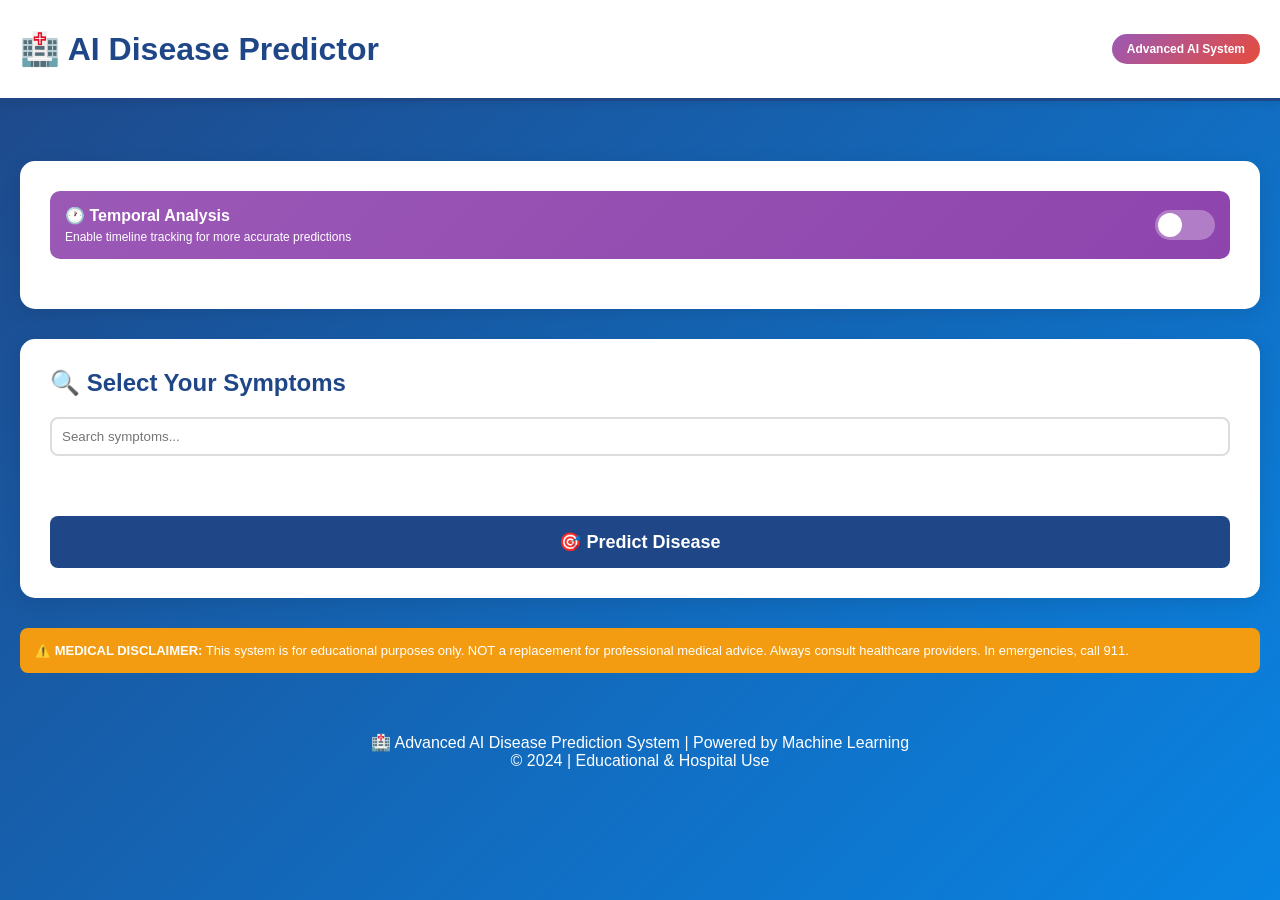
==== templates/temporal_system.html @ e87b2ffe "Initial disease prediction project" ====
<!DOCTYPE html>
<html lang="en">
<head>
    <meta charset="UTF-8">
    <meta name="viewport" content="width=device-width, initial-scale=1.0">
    <title>🏥 AI Disease Prediction - Advanced System</title>
    <style>
        * {
            margin: 0;
            padding: 0;
            box-sizing: border-box;
        }

        :root {
            --primary: #1F4788;
            --secondary: #0984e3;
            --success: #27ae60;
            --warning: #f39c12;
            --danger: #e74c3c;
            --light: #ecf0f1;
            --dark: #2c3e50;
            --accent: #9b59b6;
        }

        body {
            font-family: 'Segoe UI', Tahoma, Geneva, Verdana, sans-serif;
            background: linear-gradient(135deg, var(--primary) 0%, var(--secondary) 100%);
            min-height: 100vh;
            color: var(--dark);
        }

        .container {
            max-width: 1400px;
            margin: 0 auto;
            padding: 20px;
        }

        header {
            background: white;
            padding: 30px 0;
            border-bottom: 3px solid var(--primary);
            margin-bottom: 40px;
            box-shadow: 0 2px 10px rgba(0, 0, 0, 0.1);
        }

        .header-content {
            max-width: 1400px;
            margin: 0 auto;
            padding: 0 20px;
            display: flex;
            justify-content: space-between;
            align-items: center;
        }

        .logo {
            font-size: 32px;
            font-weight: bold;
            color: var(--primary);
            display: flex;
            align-items: center;
            gap: 10px;
        }

        .system-badge {
            background: linear-gradient(135deg, var(--accent), #e74c3c);
            color: white;
            padding: 8px 15px;
            border-radius: 20px;
            font-size: 12px;
            font-weight: bold;
            animation: pulse 2s infinite;
        }

        @keyframes pulse {
            0%, 100% { transform: scale(1); }
            50% { transform: scale(1.05); }
        }

        .card {
            background: white;
            border-radius: 15px;
            padding: 30px;
            box-shadow: 0 5px 20px rgba(0, 0, 0, 0.1);
            margin-bottom: 30px;
        }

        .card h2 {
            color: var(--primary);
            margin-bottom: 20px;
            font-size: 24px;
        }

        .temporal-toggle {
            background: linear-gradient(135deg, var(--accent), #8e44ad);
            color: white;
            padding: 15px;
            border-radius: 10px;
            margin-bottom: 20px;
            display: flex;
            align-items: center;
            justify-content: space-between;
        }

        .toggle-switch {
            position: relative;
            width: 60px;
            height: 30px;
            background: rgba(255,255,255,0.3);
            border-radius: 15px;
            cursor: pointer;
        }

        .toggle-switch.active {
            background: var(--success);
        }

        .toggle-slider {
            position: absolute;
            top: 3px;
            left: 3px;
            width: 24px;
            height: 24px;
            background: white;
            border-radius: 50%;
            transition: 0.3s;
        }

        .toggle-switch.active .toggle-slider {
            left: 33px;
        }

        .symptom-list {
            display: grid;
            grid-template-columns: repeat(auto-fill, minmax(200px, 1fr));
            gap: 10px;
        }

        .symptom-checkbox {
            display: flex;
            align-items: center;
            padding: 10px;
            background: #f9f9f9;
            border: 2px solid #ddd;
            border-radius: 8px;
            cursor: pointer;
            transition: all 0.2s ease;
        }

        .symptom-checkbox:hover {
            border-color: var(--primary);
            background: #f0f5ff;
        }

        .symptom-checkbox input {
            width: auto;
            margin-right: 8px;
            cursor: pointer;
        }

        .temporal-input {
            display: none;
            margin-top: 10px;
            padding: 10px;
            background: #fff3cd;
            border-left: 4px solid var(--warning);
            border-radius: 5px;
        }

        .temporal-input.show {
            display: block;
        }

        .temporal-input label {
            display: block;
            font-size: 12px;
            color: #856404;
            margin-bottom: 5px;
        }

        .temporal-input select {
            width: 100%;
            padding: 5px;
            border: 1px solid #ffc107;
            border-radius: 5px;
        }

        .btn-primary {
            background: var(--primary);
            color: white;
            padding: 15px 30px;
            border: none;
            border-radius: 8px;
            cursor: pointer;
            font-size: 18px;
            font-weight: bold;
            transition: all 0.3s ease;
            width: 100%;
            margin-top: 20px;
        }

        .btn-primary:hover {
            background: var(--secondary);
            transform: translateY(-2px);
        }

        .results-section {
            display: none;
        }

        .results-section.show {
            display: block;
        }

        .prediction-box {
            background: linear-gradient(135deg, var(--primary) 0%, var(--secondary) 100%);
            color: white;
            padding: 30px;
            border-radius: 15px;
            margin-bottom: 20px;
            text-align: center;
        }

        .disease-name {
            font-size: 36px;
            font-weight: bold;
            margin-bottom: 15px;
        }

        .temporal-badge {
            background: var(--accent);
            color: white;
            padding: 10px 20px;
            border-radius: 20px;
            display: inline-block;
            margin: 10px 0;
            font-size: 14px;
        }

        .models-grid {
            display: grid;
            grid-template-columns: repeat(auto-fit, minmax(200px, 1fr));
            gap: 15px;
            margin: 20px 0;
        }

        .model-card {
            background: #f9f9f9;
            border: 2px solid #ddd;
            border-radius: 10px;
            padding: 15px;
            text-align: center;
        }

        .loading {
            text-align: center;
            padding: 40px;
            color: var(--primary);
            font-weight: bold;
        }

        .spinner {
            border: 4px solid #f3f3f3;
            border-top: 4px solid var(--primary);
            border-radius: 50%;
            width: 40px;
            height: 40px;
            animation: spin 1s linear infinite;
            margin: 0 auto 20px;
        }

        @keyframes spin {
            0% { transform: rotate(0deg); }
            100% { transform: rotate(360deg); }
        }

        .disclaimer {
            background: var(--warning);
            color: white;
            padding: 15px;
            border-radius: 8px;
            margin-top: 20px;
            font-size: 13px;
        }

        footer {
            text-align: center;
            padding: 20px;
            color: white;
            margin-top: 40px;
        }
    </style>
</head>
<body>
    <header>
        <div class="header-content">
            <div class="logo">🏥 AI Disease Predictor</div>
            <div class="system-badge">Advanced AI System</div>
        </div>
    </header>

    <div class="container">
        <!-- Temporal Analysis Toggle -->
        <div class="card">
            <div class="temporal-toggle">
                <div>
                    <strong>🕐 Temporal Analysis</strong>
                    <p style="font-size: 12px; margin-top: 5px;">Enable timeline tracking for more accurate predictions</p>
                </div>
                <div class="toggle-switch" id="temporalToggle" onclick="toggleTemporal()">
                    <div class="toggle-slider"></div>
                </div>
            </div>
        </div>

        <!-- Symptom Selection -->
        <div class="card">
            <h2>🔍 Select Your Symptoms</h2>
            <div style="margin-bottom: 20px;">
                <input type="text" id="symptomSearch" placeholder="Search symptoms..."
                    style="width: 100%; padding: 10px; border: 2px solid #ddd; border-radius: 8px;">
            </div>
            <div class="symptom-list" id="symptomList"></div>
            <div id="selectedTags" style="margin-top: 20px; display: flex; flex-wrap: wrap; gap: 10px;"></div>
            <button class="btn-primary" onclick="predictDisease()">🎯 Predict Disease</button>
        </div>

        <!-- Results Section -->
        <div class="results-section" id="resultsSection">
            <div id="resultsContent"></div>
        </div>

        <div class="disclaimer">
            ⚠️ <strong>MEDICAL DISCLAIMER:</strong> This system is for educational purposes only. NOT a replacement for
            professional medical advice. Always consult healthcare providers. In emergencies, call 911.
        </div>

        <footer>
            <p>🏥 Advanced AI Disease Prediction System | Powered by Machine Learning</p>
            <p>© 2024 | Educational & Hospital Use</p>
        </footer>
    </div>

    <script>
        let allSymptoms = [];
        let selectedSymptoms = [];
        let temporalEnabled = false;
        let symptomTimeline = {};

        document.addEventListener('DOMContentLoaded', () => {
            loadSymptoms();
            document.getElementById('symptomSearch').addEventListener('input', filterSymptoms);
        });

        function toggleTemporal() {
            temporalEnabled = !temporalEnabled;
            const toggle = document.getElementById('temporalToggle');
            toggle.classList.toggle('active');
            
            // Show/hide temporal inputs
            document.querySelectorAll('.temporal-input').forEach(input => {
                if (temporalEnabled) {
                    input.classList.add('show');
                } else {
                    input.classList.remove('show');
                }
            });
        }

        async function loadSymptoms() {
            try {
                const response = await fetch('/api/get-all-data');
                const data = await response.json();
                allSymptoms = data.symptoms || [];
                displaySymptoms(allSymptoms);
            } catch (error) {
                console.error('Error loading symptoms:', error);
                alert('Error loading symptoms');
            }
        }

        function displaySymptoms(symptoms) {
            const list = document.getElementById('symptomList');
            list.innerHTML = '';

            symptoms.forEach(symptom => {
                const container = document.createElement('div');
                
                const label = document.createElement('label');
                label.className = 'symptom-checkbox';
                label.innerHTML = `
                    <input type="checkbox" value="${symptom.id}" onchange="updateSelectedSymptoms()">
                    <span>${symptom.name}</span>
                `;
                
                const temporalInput = document.createElement('div');
                temporalInput.className = 'temporal-input';
                temporalInput.id = `temporal-${symptom.id}`;
                temporalInput.innerHTML = `
                    <label>When did this symptom start?</label>
                    <select onchange="updateTimeline(${symptom.id}, this.value)">
                        <option value="1">1 hour ago</option>
                        <option value="3">3 hours ago</option>
                        <option value="6">6 hours ago</option>
                        <option value="12">12 hours ago</option>
                        <option value="24" selected>1 day ago</option>
                        <option value="48">2 days ago</option>
                        <option value="72">3 days ago</option>
                        <option value="96">4 days ago</option>
                        <option value="120">5 days ago</option>
                        <option value="168">1 week ago</option>
                    </select>
                `;
                
                container.appendChild(label);
                container.appendChild(temporalInput);
                list.appendChild(container);
            });
        }

        function updateTimeline(symptomId, hoursAgo) {
            const symptom = allSymptoms.find(s => s.id == symptomId);
            if (symptom) {
                symptomTimeline[symptomId] = {
                    symptom: symptom.name,
                    symptom_id: symptomId,
                    started_hours_ago: parseFloat(hoursAgo)
                };
            }
        }

        function filterSymptoms() {
            const search = document.getElementById('symptomSearch').value.toLowerCase();
            const filtered = allSymptoms.filter(s => s.name.toLowerCase().includes(search));
            displaySymptoms(filtered);
        }

        function updateSelectedSymptoms() {
            const checked = document.querySelectorAll('#symptomList input:checked');
            selectedSymptoms = [];

            checked.forEach(input => {
                const symptomName = input.nextElementSibling.textContent;
                const symptomId = input.value;
                selectedSymptoms.push({ id: symptomId, name: symptomName });
                
                // Show temporal input if enabled
                const temporalInput = document.getElementById(`temporal-${symptomId}`);
                if (temporalInput && temporalEnabled) {
                    temporalInput.classList.add('show');
                }
                
                // Initialize timeline with default value
                if (temporalEnabled && !symptomTimeline[symptomId]) {
                    updateTimeline(symptomId, 24);
                }
            });

            // Hide temporal inputs for unchecked symptoms
            document.querySelectorAll('.temporal-input').forEach(input => {
                const symptomId = input.id.replace('temporal-', '');
                const isChecked = selectedSymptoms.some(s => s.id == symptomId);
                if (!isChecked) {
                    input.classList.remove('show');
                    delete symptomTimeline[symptomId];
                }
            });

            displaySelectedTags();
        }

        function displaySelectedTags() {
            const container = document.getElementById('selectedTags');
            container.innerHTML = '';

            selectedSymptoms.forEach(symptom => {
                const tag = document.createElement('div');
                const timeInfo = temporalEnabled && symptomTimeline[symptom.id] 
                    ? ` (${symptomTimeline[symptom.id].started_hours_ago}h ago)` 
                    : '';
                
                tag.style.cssText = 'background: var(--secondary); color: white; padding: 8px 12px; border-radius: 20px; font-size: 14px; display: flex; align-items: center; gap: 8px;';
                tag.innerHTML = `
                    ${symptom.name}${timeInfo}
                    <button style="background: none; border: none; color: white; cursor: pointer; font-size: 16px;" onclick="removeSymptom('${symptom.id}')">✕</button>
                `;
                container.appendChild(tag);
            });
        }

        function removeSymptom(id) {
            document.querySelector(`#symptomList input[value="${id}"]`).checked = false;
            updateSelectedSymptoms();
        }

        async function predictDisease() {
            if (selectedSymptoms.length === 0) {
                alert('Please select at least one symptom');
                return;
            }

            const resultsSection = document.getElementById('resultsSection');
            const resultsContent = document.getElementById('resultsContent');

            resultsContent.innerHTML = '<div class="loading"><div class="spinner"></div>Analyzing symptoms with advanced AI...</div>';
            resultsSection.classList.add('show');

            try {
                const formData = new FormData();
                selectedSymptoms.forEach(s => formData.append('symptom', s.id));
                
                // Add temporal data if enabled
                if (temporalEnabled) {
                    const timelineArray = Object.values(symptomTimeline);
                    formData.append('symptom_timeline', JSON.stringify(timelineArray));
                }

                const response = await fetch('/predict', { method: 'POST', body: formData });
                const result = await response.json();

                if (result.status === 'success') {
                    displayResults(result);
                } else {
                    resultsContent.innerHTML = `<div class="alert" style="background: #fee; color: var(--danger);">${result.message || 'No matching diseases found.'}</div>`;
                }
            } catch (error) {
                console.error('Error:', error);
                resultsContent.innerHTML = '<div class="alert" style="background: #fee; color: var(--danger);">Error making prediction</div>';
            }
        }

        function displayResults(result) {
            const top = result.top_prediction;
            const temporal = result.temporal_analysis;

            const temporalHTML = temporal ? `
                <div class="card" style="border-left: 4px solid var(--accent);">
                    <h2>🕐 Temporal Analysis</h2>
                    ${temporal.ml_consistent ? `
                        <div style="background: #d4edda; border: 2px solid #28a745; padding: 15px; border-radius: 10px; margin-bottom: 20px;">
                            <strong style="color: #155724;">✅ CONSISTENCY VERIFIED</strong>
                            <p style="color: #155724; margin-top: 5px;">ML and Temporal Analysis AGREE on diagnosis. High reliability prediction.</p>
                        </div>
                    ` : `
                        <div style="background: #fff3cd; border: 2px solid #ffc107; padding: 15px; border-radius: 10px; margin-bottom: 20px;">
                            <strong style="color: #856404;">⚠️ TEMPORAL CONTEXT</strong>
                            <p style="color: #856404; margin-top: 5px;">Temporal analysis provides urgency assessment. Primary diagnosis from ML models.</p>
                        </div>
                    `}
                    <div class="temporal-badge">
                        ⚡ Symptom Velocity: ${temporal.temporal_analysis.velocity.toFixed(4)} symptoms/hour
                        (${temporal.temporal_analysis.velocity_description})
                    </div>
                    <div style="margin-top: 20px;">
                        <p><strong>Time Span:</strong> ${temporal.temporal_analysis.time_span}</p>
                        <p><strong>Urgency Level:</strong> <span style="color: ${temporal.urgency_assessment.urgency_level === 'Critical' ? 'red' : temporal.urgency_assessment.urgency_level === 'High' ? 'orange' : 'green'}; font-weight: bold;">${temporal.urgency_assessment.urgency_level}</span></p>
                        <p><strong>Message:</strong> ${temporal.urgency_assessment.message}</p>
                    </div>
                </div>
            ` : '';

            const modelsHTML = result.ml_models.individual_predictions.map(m => `
                <div class="model-card">
                    <div style="font-weight: bold; color: var(--primary); margin-bottom: 10px;">${m.name}</div>
                    <div style="font-size: 18px; color: var(--dark); margin-bottom: 8px;">${m.predicted_disease}</div>
                    <div style="color: var(--secondary); font-weight: bold;">${m.confidence}% confidence</div>
                </div>
            `).join('');

            const bestModelHTML = result.ml_models.best_current_model ? `
                <div class="card" style="border-left: 4px solid #27ae60; background: linear-gradient(135deg, #e8f5e9 0%, #f1f8e9 100%);">
                    <h2>🏆 Best Model for This Prediction</h2>
                    <div style="background: white; padding: 20px; border-radius: 10px;">
                        <div style="font-size: 24px; font-weight: bold; color: var(--success);">${result.ml_models.best_current_model.name}</div>
                        <div style="font-size: 14px; color: #666; margin-top: 5px;">${result.ml_models.best_current_model.model}</div>
                        <div style="display: grid; grid-template-columns: repeat(auto-fit, minmax(150px, 1fr)); gap: 15px; margin-top: 20px;">
                            <div style="background: #f9f9f9; padding: 15px; border-radius: 8px; text-align: center;">
                                <div style="font-size: 20px; font-weight: bold; color: var(--primary);">${result.ml_models.best_current_model.predicted_disease}</div>
                                <div style="font-size: 12px; color: #666; margin-top: 5px;">Predicted Disease</div>
                            </div>
                            <div style="background: #f9f9f9; padding: 15px; border-radius: 8px; text-align: center;">
                                <div style="font-size: 20px; font-weight: bold; color: var(--secondary);">${result.ml_models.best_current_model.confidence}%</div>
                                <div style="font-size: 12px; color: #666; margin-top: 5px;">Confidence</div>
                            </div>
                            <div style="background: #f9f9f9; padding: 15px; border-radius: 8px; text-align: center;">
                                <div style="font-size: 20px; font-weight: bold; color: var(--success);">${result.ml_models.best_current_model.accuracy}%</div>
                                <div style="font-size: 12px; color: #666; margin-top: 5px;">Accuracy</div>
                            </div>
                        </div>
                    </div>
                </div>
            ` : '';

            const medicineItem = (m, badgeStyle) => `
                <div style="padding: 14px; border: 1px solid #ddd; border-radius: 8px; background: #f9f9f9; margin-bottom: 10px;">
                    <div style="display: flex; justify-content: space-between; gap: 10px; align-items: flex-start;">
                        <strong style="color: var(--dark);">${m.name}</strong>
                        <span style="${badgeStyle}; color: white; padding: 4px 8px; border-radius: 12px; font-size: 11px; font-weight: bold; white-space: nowrap;">
                            ${m.label}
                        </span>
                    </div>
                    <div style="color: #666; font-size: 13px; margin-top: 8px;">${m.warning || 'Follow clinician guidance.'}</div>
                    <div style="color: ${m.requires_prescription ? '#c0392b' : '#27ae60'}; font-size: 12px; font-weight: bold; margin-top: 8px;">
                        ${m.prescription_note}
                    </div>
                </div>
            `;

            const medicinesHTML = `
                <div class="card">
                    <h2>💊 Medicines for ${top.disease}</h2>
                    <div style="display: grid; grid-template-columns: repeat(auto-fit, minmax(260px, 1fr)); gap: 20px;">
                        <div>
                            <h3 style="color: var(--success); margin-bottom: 12px; font-size: 18px;">Over-the-Counter</h3>
                            ${result.medicines.otc.length > 0
                                ? result.medicines.otc.map(m => medicineItem(m, 'background: #27ae60')).join('')
                                : '<p style="color: #666;">No OTC medicines mapped for this disease.</p>'}
                        </div>
                        <div>
                            <h3 style="color: var(--danger); margin-bottom: 12px; font-size: 18px;">Rx Required</h3>
                            ${result.medicines.prescription.length > 0
                                ? result.medicines.prescription.map(m => medicineItem(m, 'background: #c0392b')).join('')
                                : '<p style="color: #666;">No prescription medicines mapped for this disease.</p>'}
                        </div>
                    </div>
                    <div style="background: #fff3cd; color: #856404; padding: 12px; border-radius: 8px; margin-top: 15px; font-size: 13px;">
                        Rx medicines require doctor approval. Do not start, stop, or combine medicines without professional medical guidance.
                    </div>
                </div>
            `;

            document.getElementById('resultsContent').innerHTML = `
                <div class="prediction-box">
                    <div class="disease-name">${top.disease}</div>
                    <div style="font-size: 20px;">Confidence: ${top.confidence}%</div>
                    <div style="font-size: 14px; margin-top: 10px; opacity: 0.9;">${top.source}</div>
                    ${temporal && temporal.ml_consistent ? '<div class="temporal-badge">✅ ML + Temporal Consensus</div>' : ''}
                </div>

                ${temporalHTML}

                ${medicinesHTML}

                <div class="card">
                    <h2>📊 All ML Models</h2>
                    <div class="models-grid">${modelsHTML}</div>
                </div>

                ${bestModelHTML}
            `;
        }
    </script>
</body>
</html>
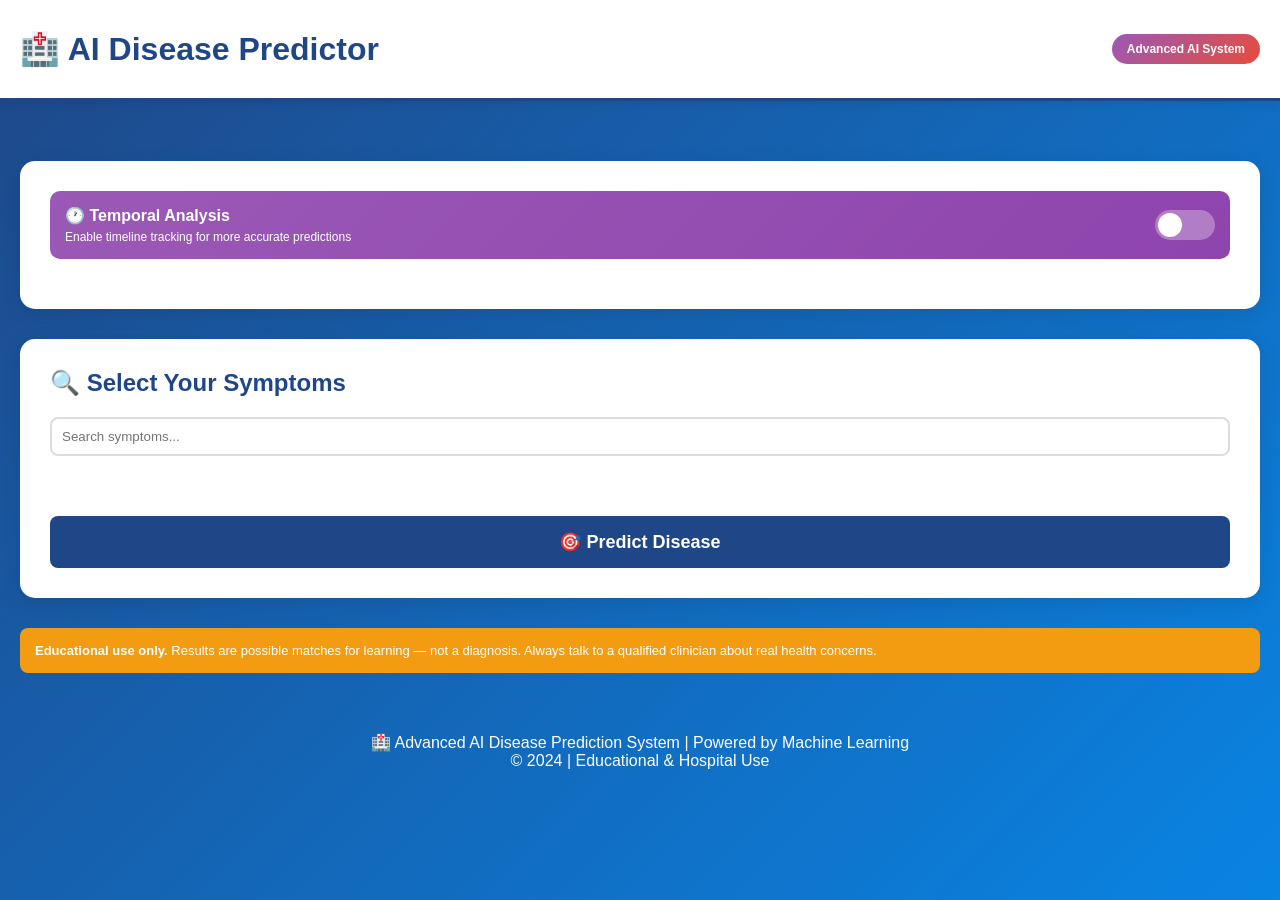
==== commit 2eeecdb8: "Improve prediction UX and add expansion data cleanup. Use calibrated confidence and symptom-pattern " ====
--- a/templates/temporal_system.html
+++ b/templates/temporal_system.html
@@ -330,8 +330,8 @@
         </div>
 
         <div class="disclaimer">
-            ⚠️ <strong>MEDICAL DISCLAIMER:</strong> This system is for educational purposes only. NOT a replacement for
-            professional medical advice. Always consult healthcare providers. In emergencies, call 911.
+            <strong>Educational use only.</strong> Results are possible matches for learning — not a diagnosis.
+            Always talk to a qualified clinician about real health concerns.
         </div>
 
         <footer>
@@ -552,8 +552,7 @@
                     </div>
                     <div style="margin-top: 20px;">
                         <p><strong>Time Span:</strong> ${temporal.temporal_analysis.time_span}</p>
-                        <p><strong>Urgency Level:</strong> <span style="color: ${temporal.urgency_assessment.urgency_level === 'Critical' ? 'red' : temporal.urgency_assessment.urgency_level === 'High' ? 'orange' : 'green'}; font-weight: bold;">${temporal.urgency_assessment.urgency_level}</span></p>
-                        <p><strong>Message:</strong> ${temporal.urgency_assessment.message}</p>
+                        <p><strong>Care suggestion:</strong> <span style="color: #555; font-weight: normal;">${temporal.urgency_assessment.message}</span></p>
                     </div>
                 </div>
             ` : '';
@@ -628,13 +627,39 @@
                 </div>
             `;
 
+            const qualifier = top.qualifier || 'possible match';
+            const confColor = top.confidence >= 70 ? 'var(--success)' : top.confidence >= 50 ? 'var(--warning)' : '#666';
+            const alternatesHTML = (result.alternate_matches && result.alternate_matches.length > 0) ? `
+                <div class="card" style="background: #f8f9fa;">
+                    <h2>Other possible matches</h2>
+                    <p style="color: #666; font-size: 14px; margin-bottom: 12px;">The system also considered these (for reference only):</p>
+                    ${result.alternate_matches.map(a => `
+                        <div style="padding: 10px; border-bottom: 1px solid #eee;">
+                            ${a.disease} <span style="color: #888;">(~${a.score}% symptom overlap)</span>
+                        </div>
+                    `).join('')}
+                </div>
+            ` : '';
+
+            const alertHTML = result.alert ? `
+                <div style="background: #fff8e6; border: 1px solid #f0c36d; color: #6b5a1e; padding: 14px; border-radius: 8px; margin-bottom: 16px; font-size: 14px;">
+                    ${result.alert}
+                </div>
+            ` : '';
+
             document.getElementById('resultsContent').innerHTML = `
-                <div class="prediction-box">
+                <div style="background: #e8f4fd; border: 1px solid #b8daff; color: #0c5460; padding: 14px; border-radius: 8px; margin-bottom: 16px; font-size: 14px;">
+                    ${result.medical_disclaimer}
+                </div>
+                ${alertHTML}
+                <div class="prediction-box" style="background: linear-gradient(135deg, #5a7d9a 0%, #4a6fa5 100%);">
+                    <div style="font-size: 14px; text-transform: uppercase; letter-spacing: 1px; opacity: 0.9;">${qualifier}</div>
                     <div class="disease-name">${top.disease}</div>
-                    <div style="font-size: 20px;">Confidence: ${top.confidence}%</div>
-                    <div style="font-size: 14px; margin-top: 10px; opacity: 0.9;">${top.source}</div>
-                    ${temporal && temporal.ml_consistent ? '<div class="temporal-badge">✅ ML + Temporal Consensus</div>' : ''}
-                </div>
+                    <div style="font-size: 18px;">Match strength: <span style="color: ${confColor};">${top.confidence}%</span></div>
+                    <div style="font-size: 13px; margin-top: 8px; opacity: 0.85;">${top.ml_agreement || ''} · ${top.source || ''}</div>
+                    <div style="font-size: 13px; margin-top: 12px; opacity: 0.9;">${result.next_steps || ''}</div>
+                </div>
+                ${alternatesHTML}
 
                 ${temporalHTML}
 
